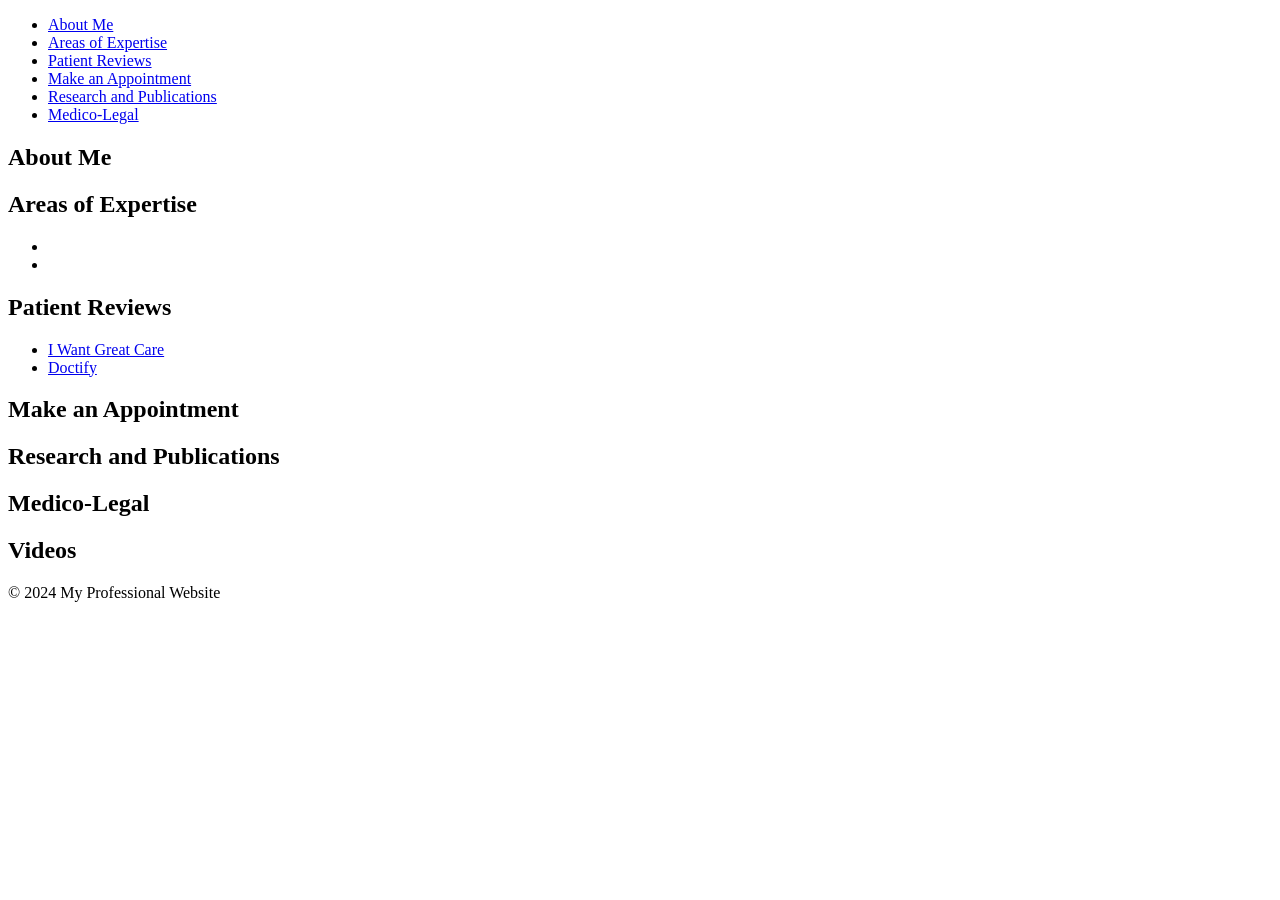
==== index.html @ 9d4369af "file renamed home -> index.html" ====
<!DOCTYPE html>
<html lang="en">
<head>
    <meta charset="UTF-8">
    <meta name="viewport" content="width=device-width, initial-scale=1.0">
    <title>My Professional Website</title>
    <link rel="stylesheet" href="styles.css">
</head>
<body>
<header>
    <nav>
        <ul>
            <li><a href="#about">About Me</a></li>
            <li><a href="#expertise">Areas of Expertise</a></li>
            <li><a href="#reviews">Patient Reviews</a></li>
            <li><a href="#appointment">Make an Appointment</a></li>
            <li><a href="#research">Research and Publications</a></li>
            <li><a href="#medico-legal">Medico-Legal</a></li>
        </ul>
    </nav>
</header>
<main>
    <section id="about">
        <h1>About Me</h1>
        <p><!-- Profile content here --></p>
    </section>
    <section id="expertise">
        <h1>Areas of Expertise</h1>
        <ul>
            <li><!-- Expertise 1 --></li>
            <li><!-- Expertise 2 --></li>
            <!-- More expertise areas as needed -->
        </ul>
    </section>
    <section id="reviews">
        <h1>Patient Reviews</h1>
        <ul>
            <li><a href="https://iwantgreatcare.org">I Want Great Care</a></li>
            <li><a href="https://doctify.com">Doctify</a></li>
        </ul>
    </section>
    <section id="appointment">
        <h1>Make an Appointment</h1>
        <p><!-- Secretary contact information here --></p>
    </section>
    <section id="research">
        <h1>Research and Publications</h1>
        <p><!-- Research content here --></p>
    </section>
    <section id="medico-legal">
        <h1>Medico-Legal</h1>
        <p><!-- Medico-legal content here --></p>
    </section>
    <section id="videos">
        <h1>Videos</h1>
        <div class="video-container">
            <!-- Video embed or upload area -->
        </div>
    </section>
</main>
<footer>
    <p>&copy; 2024 My Professional Website</p>
</footer>
</body>
</html>
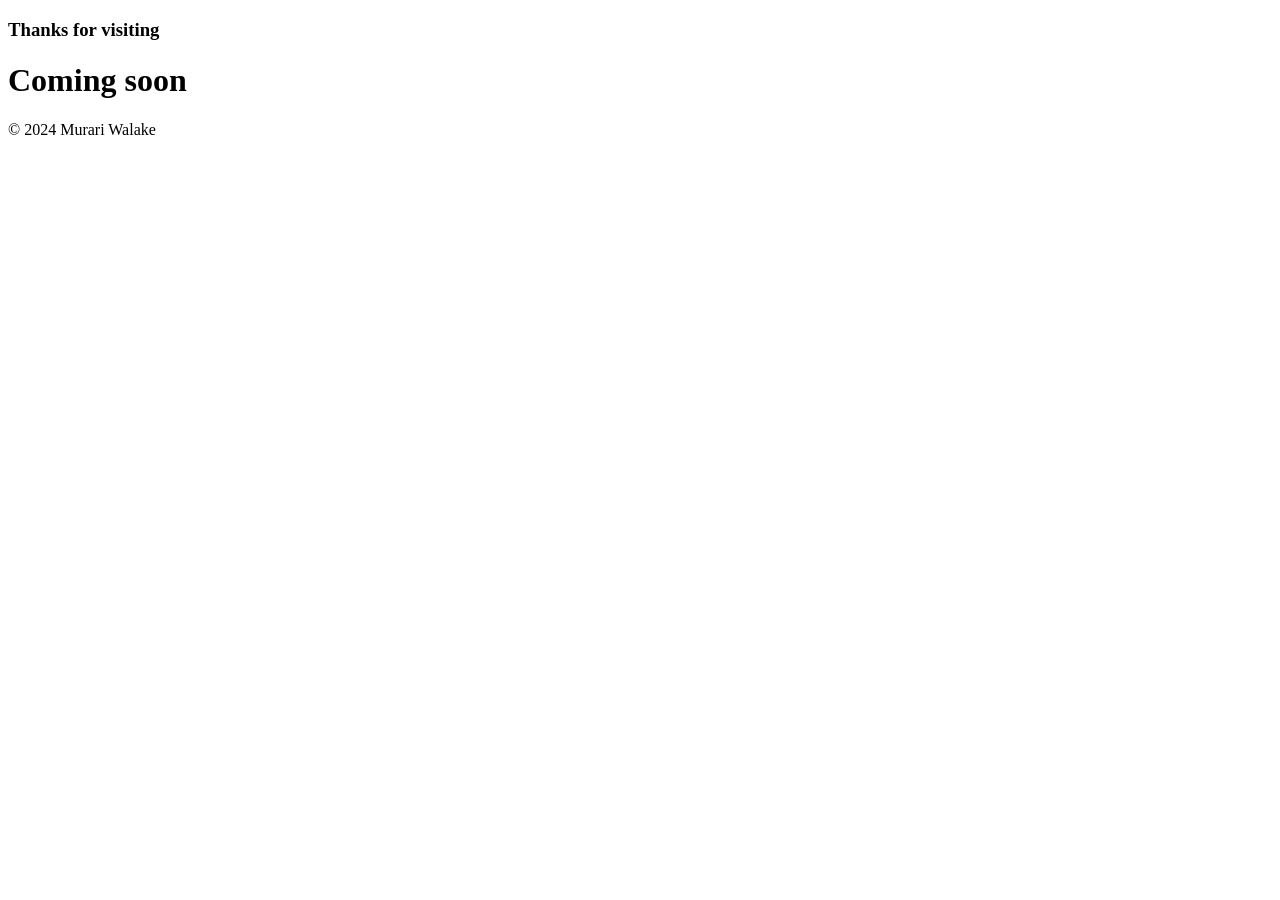
==== commit f5846c62: "updated" ====
--- a/index.html
+++ b/index.html
@@ -3,63 +3,17 @@
 <head>
     <meta charset="UTF-8">
     <meta name="viewport" content="width=device-width, initial-scale=1.0">
-    <title>My Professional Website</title>
-    <link rel="stylesheet" href="styles.css">
+    <title>murariwalake</title>
 </head>
 <body>
 <header>
-    <nav>
-        <ul>
-            <li><a href="#about">About Me</a></li>
-            <li><a href="#expertise">Areas of Expertise</a></li>
-            <li><a href="#reviews">Patient Reviews</a></li>
-            <li><a href="#appointment">Make an Appointment</a></li>
-            <li><a href="#research">Research and Publications</a></li>
-            <li><a href="#medico-legal">Medico-Legal</a></li>
-        </ul>
-    </nav>
+    <h3> Thanks for visiting</h3>
 </header>
 <main>
-    <section id="about">
-        <h1>About Me</h1>
-        <p><!-- Profile content here --></p>
-    </section>
-    <section id="expertise">
-        <h1>Areas of Expertise</h1>
-        <ul>
-            <li><!-- Expertise 1 --></li>
-            <li><!-- Expertise 2 --></li>
-            <!-- More expertise areas as needed -->
-        </ul>
-    </section>
-    <section id="reviews">
-        <h1>Patient Reviews</h1>
-        <ul>
-            <li><a href="https://iwantgreatcare.org">I Want Great Care</a></li>
-            <li><a href="https://doctify.com">Doctify</a></li>
-        </ul>
-    </section>
-    <section id="appointment">
-        <h1>Make an Appointment</h1>
-        <p><!-- Secretary contact information here --></p>
-    </section>
-    <section id="research">
-        <h1>Research and Publications</h1>
-        <p><!-- Research content here --></p>
-    </section>
-    <section id="medico-legal">
-        <h1>Medico-Legal</h1>
-        <p><!-- Medico-legal content here --></p>
-    </section>
-    <section id="videos">
-        <h1>Videos</h1>
-        <div class="video-container">
-            <!-- Video embed or upload area -->
-        </div>
-    </section>
+    <h1> Coming soon </h1>
 </main>
 <footer>
-    <p>&copy; 2024 My Professional Website</p>
+    <p>&copy; 2024 Murari Walake</p>
 </footer>
 </body>
 </html>
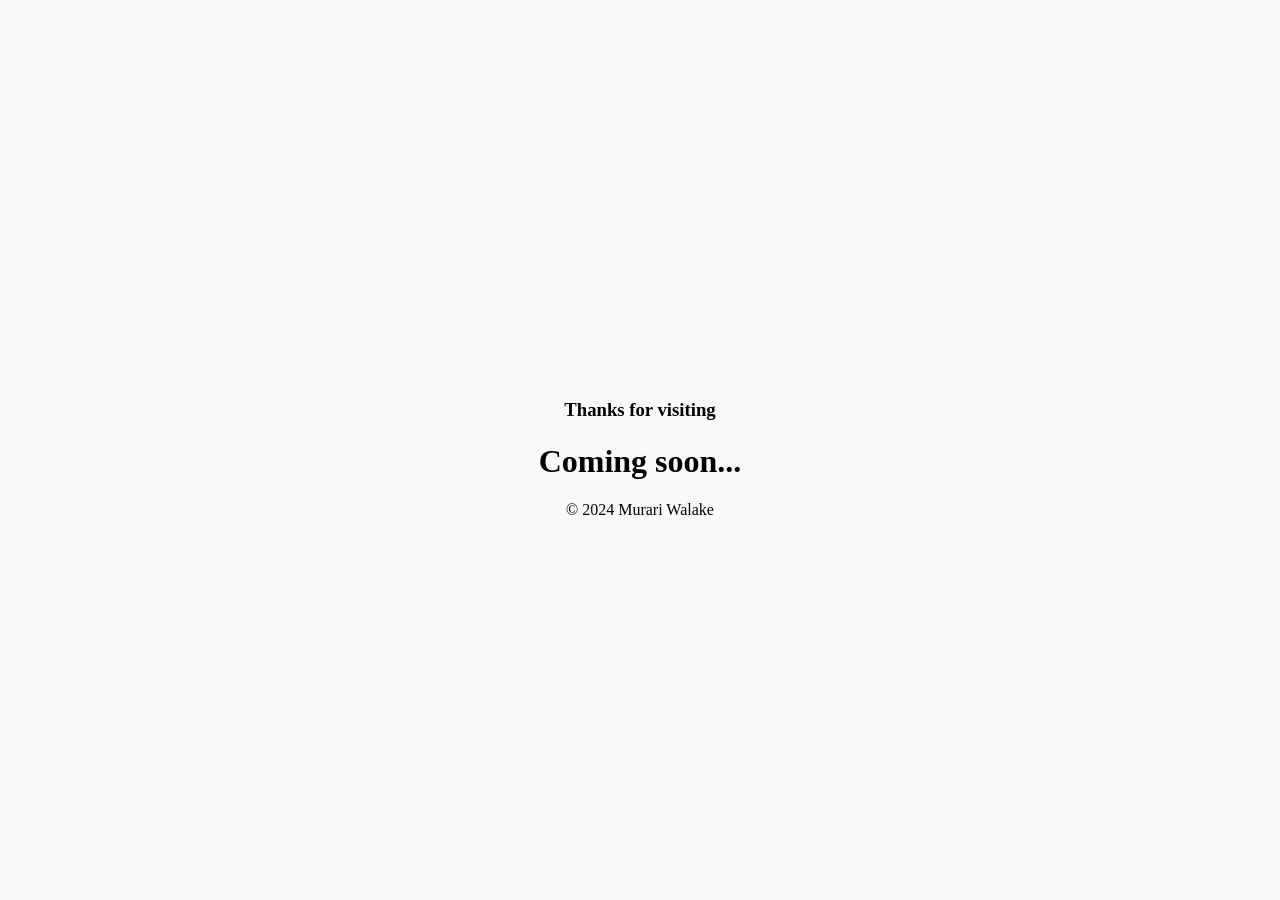
==== commit 9b69d686: "updated" ====
--- a/index.html
+++ b/index.html
@@ -3,17 +3,36 @@
 <head>
     <meta charset="UTF-8">
     <meta name="viewport" content="width=device-width, initial-scale=1.0">
-    <title>murariwalake</title>
+    <title>Murari Walake</title>
+    <style>
+         body, html {
+            margin: 0;
+            padding: 0;
+            height: 100%;
+        }
+        .container {
+            display: flex;
+            justify-content: center;
+            align-items: center;
+            height: 100vh;
+            background-color: #f9f9f9;
+        }
+        .content {
+            text-align: center;
+        }
+    </style>
 </head>
 <body>
-<header>
-    <h3> Thanks for visiting</h3>
-</header>
-<main>
-    <h1> Coming soon </h1>
-</main>
-<footer>
-    <p>&copy; 2024 Murari Walake</p>
-</footer>
+<div class="container">
+    <div class="content">
+        <div class="thanks">
+            <h3>Thanks for visiting</h3>
+        </div>
+        <div class="coming-soon">
+            <h1>Coming soon...</h1>
+        </div>
+        <footer>© 2024 Murari Walake</footer>
+    </div>
+</div>
 </body>
 </html>
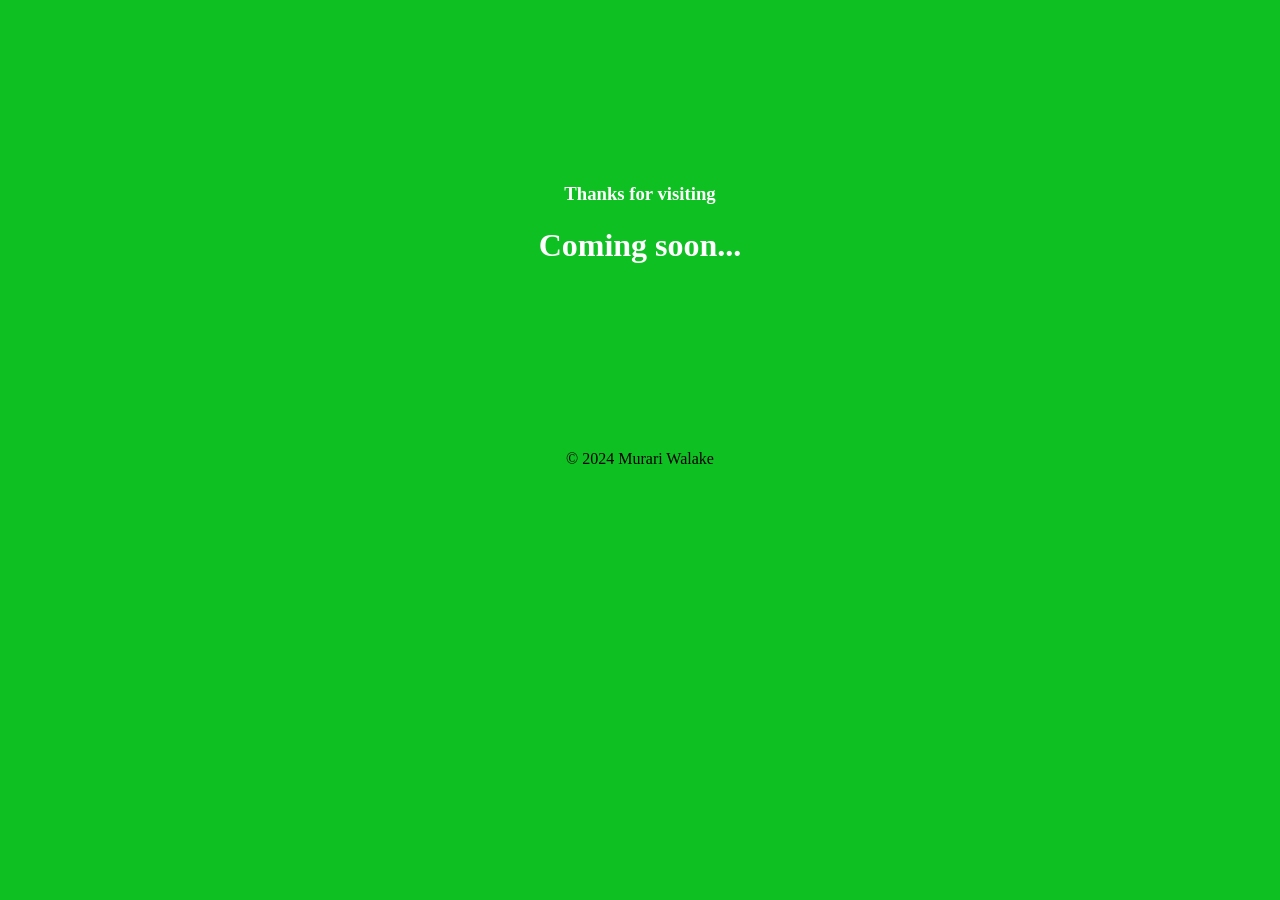
==== commit 1bb192e7: "updated" ====
--- a/index.html
+++ b/index.html
@@ -9,17 +9,25 @@
             margin: 0;
             padding: 0;
             height: 100%;
+            background-color: #0fc023;
         }
         .container {
             display: flex;
             justify-content: center;
             align-items: center;
-            height: 100vh;
-            background-color: #f9f9f9;
+            height: 50vh;
+
         }
         .content {
             text-align: center;
+            color: white;
         }
+
+        footer {
+            text-align: center;
+        }
+
+
     </style>
 </head>
 <body>
@@ -29,10 +37,11 @@
             <h3>Thanks for visiting</h3>
         </div>
         <div class="coming-soon">
-            <h1>Coming soon...</h1>
+            <h1><b>Coming soon...</b></h1>
         </div>
-        <footer>© 2024 Murari Walake</footer>
+
     </div>
 </div>
 </body>
+<footer>© 2024 Murari Walake</footer>
 </html>
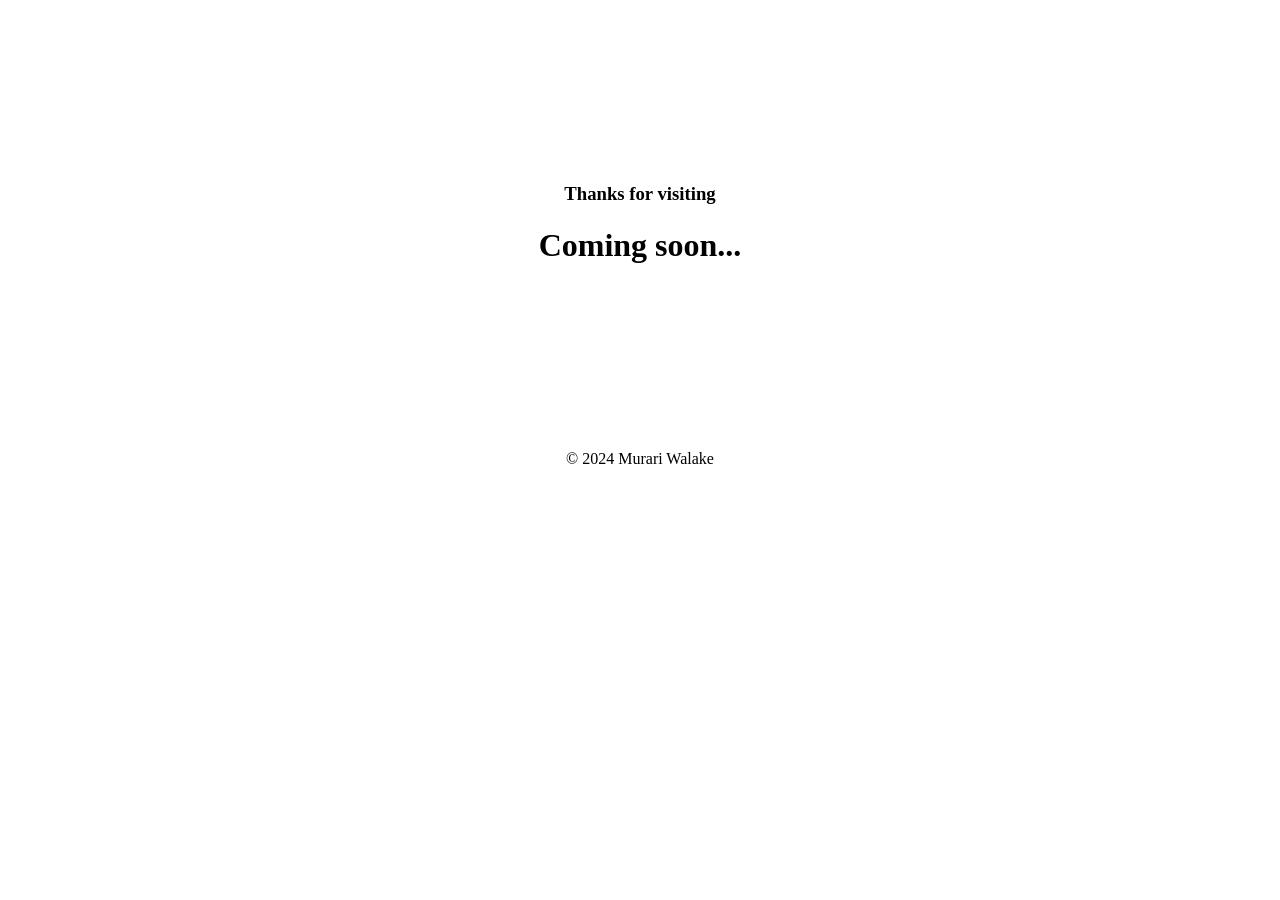
==== commit 979c5677: "updated" ====
--- a/index.html
+++ b/index.html
@@ -9,7 +9,7 @@
             margin: 0;
             padding: 0;
             height: 100%;
-            background-color: #0fc023;
+            background-color: #fff;
         }
         .container {
             display: flex;
@@ -20,7 +20,6 @@
         }
         .content {
             text-align: center;
-            color: white;
         }
 
         footer {
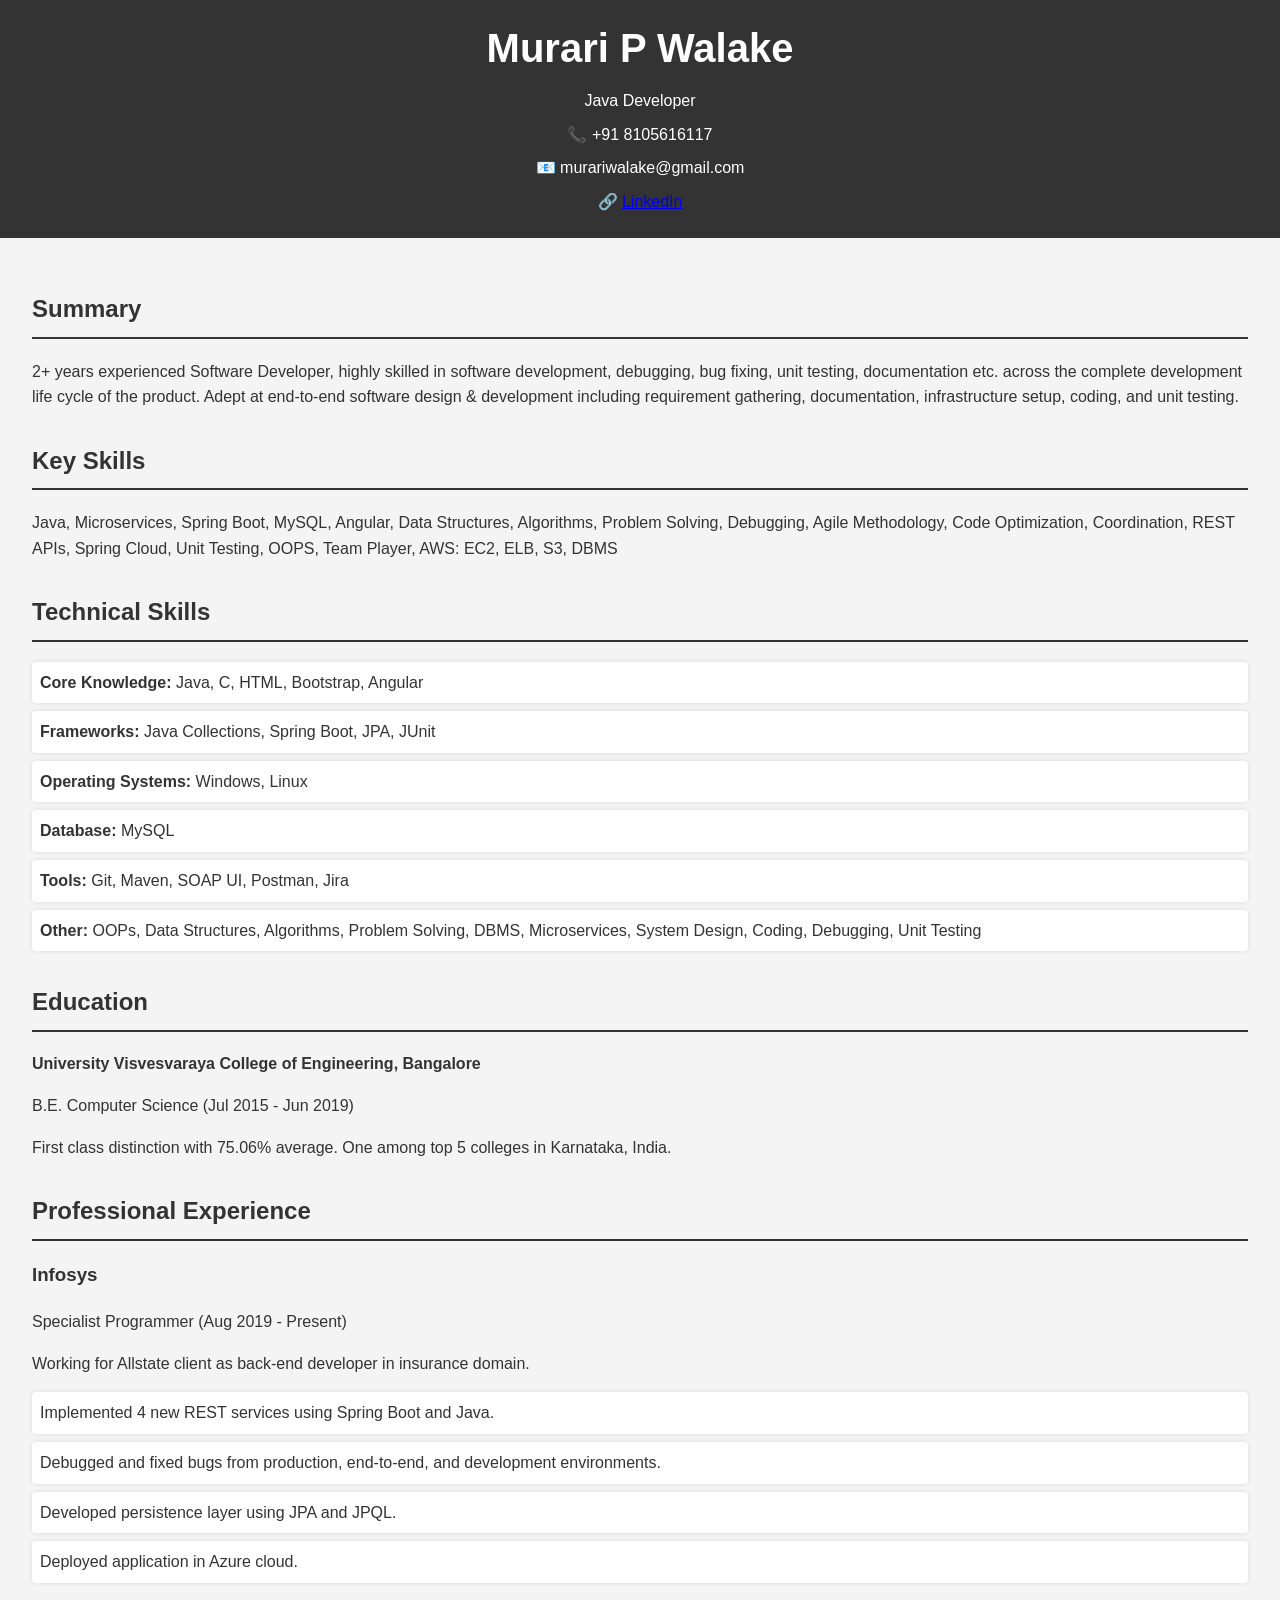
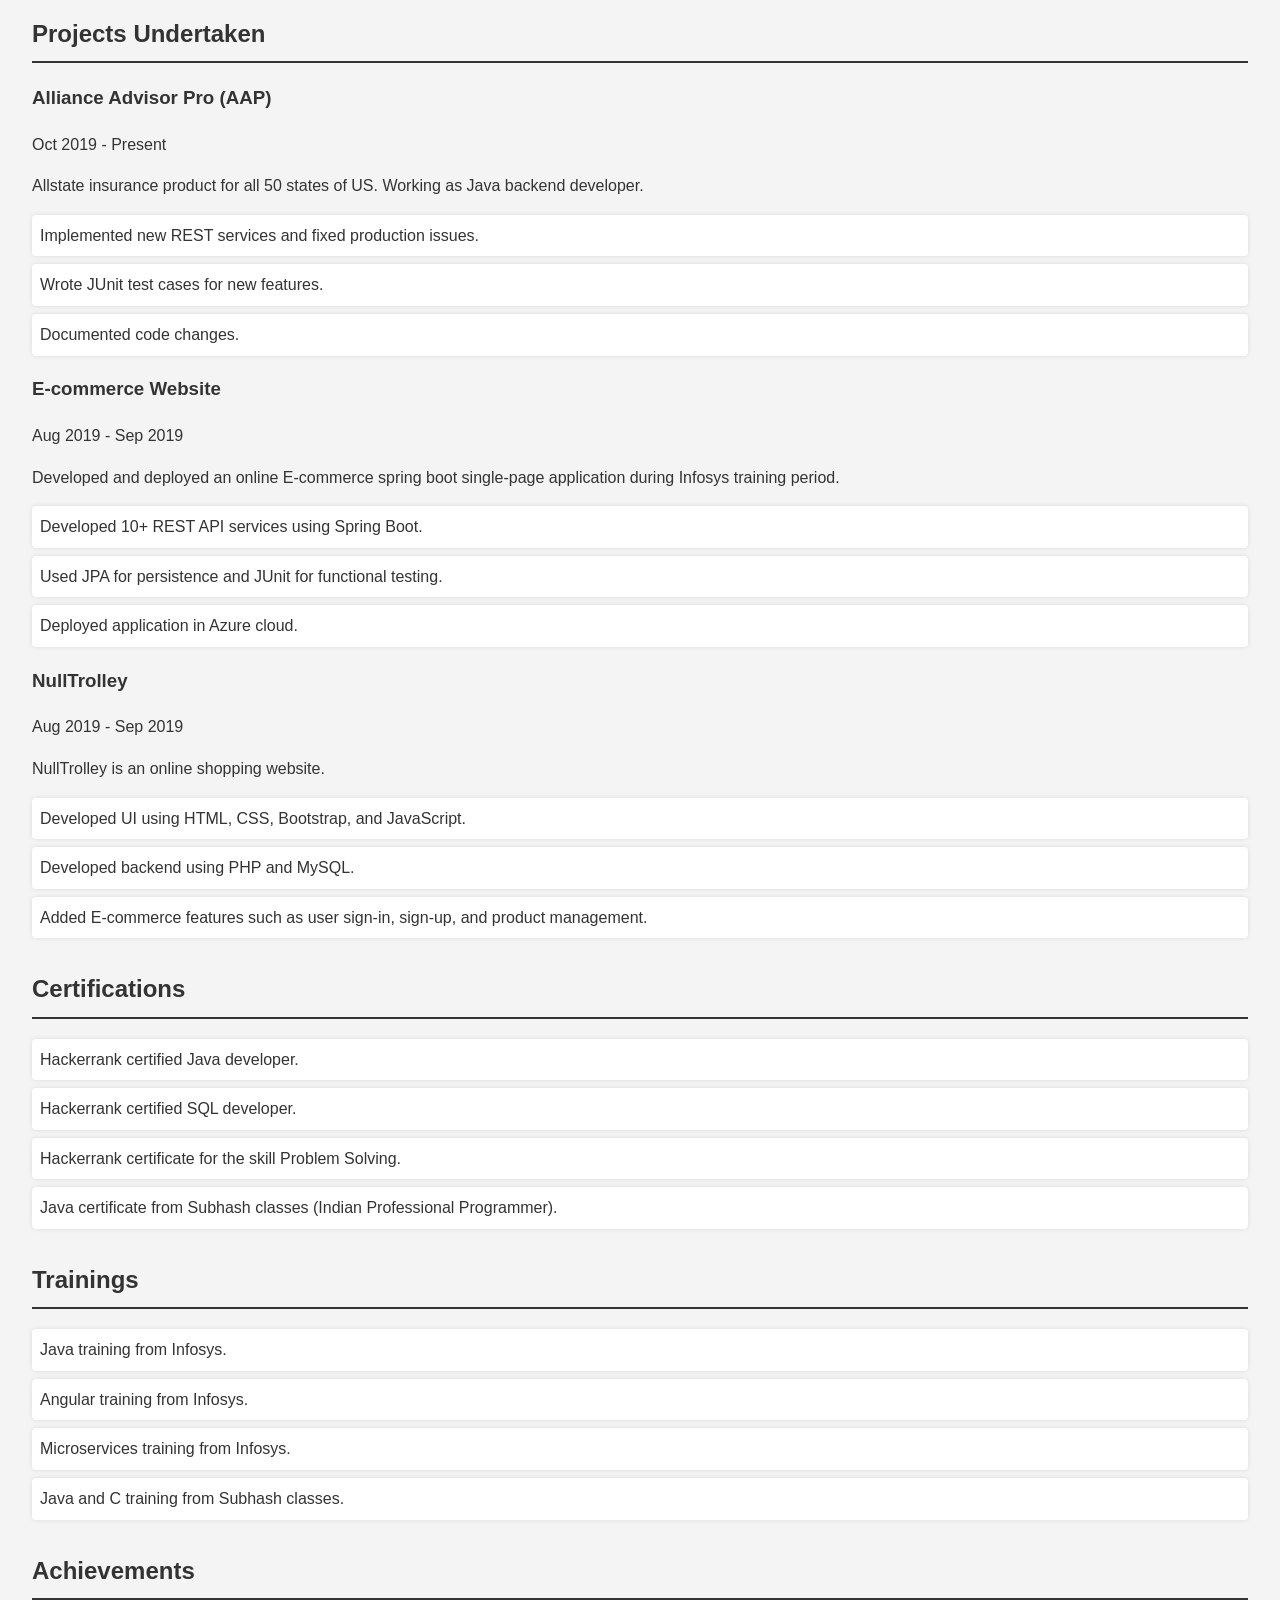
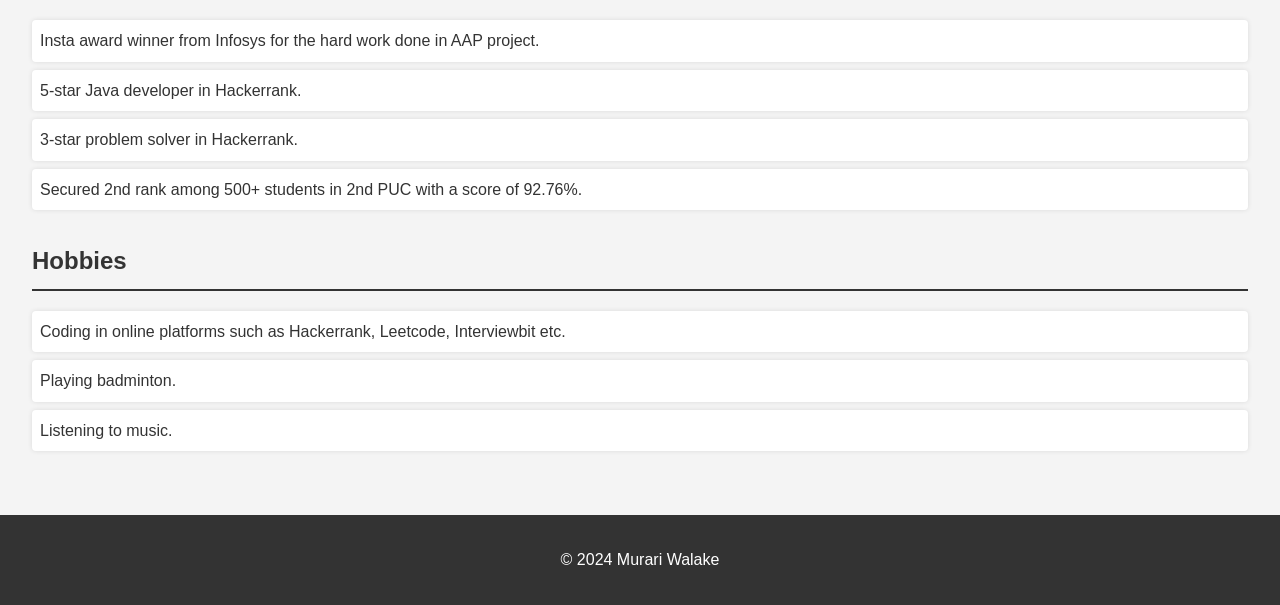
==== commit 9d3d8c4d: "updated profile" ====
--- a/index.html
+++ b/index.html
@@ -3,44 +3,130 @@
 <head>
     <meta charset="UTF-8">
     <meta name="viewport" content="width=device-width, initial-scale=1.0">
-    <title>Murari Walake</title>
-    <style>
-         body, html {
-            margin: 0;
-            padding: 0;
-            height: 100%;
-            background-color: #fff;
-        }
-        .container {
-            display: flex;
-            justify-content: center;
-            align-items: center;
-            height: 50vh;
-
-        }
-        .content {
-            text-align: center;
-        }
-
-        footer {
-            text-align: center;
-        }
-
-
-    </style>
+    <title>Murari P Walake - Java Developer</title>
+    <link rel="stylesheet" href="styles.css">
 </head>
 <body>
-<div class="container">
-    <div class="content">
-        <div class="thanks">
-            <h3>Thanks for visiting</h3>
+<header>
+    <h1>Murari P Walake</h1>
+    <p>Java Developer</p>
+    <div class="contact-info">
+        <p>📞 +91 8105616117</p>
+        <p>📧 murariwalake@gmail.com</p>
+        <p>🔗 <a href="https://linkedin.com/in/murari-walake-1a479414a" target="_blank">LinkedIn</a></p>
+    </div>
+</header>
+<main>
+    <section id="summary">
+        <h2>Summary</h2>
+        <p>2+ years experienced Software Developer, highly skilled in software development, debugging, bug fixing, unit testing, documentation etc. across the complete development life cycle of the product. Adept at end-to-end software design & development including requirement gathering, documentation, infrastructure setup, coding, and unit testing.</p>
+    </section>
+    <section id="skills">
+        <h2>Key Skills</h2>
+        <p>Java, Microservices, Spring Boot, MySQL, Angular, Data Structures, Algorithms, Problem Solving, Debugging, Agile Methodology, Code Optimization, Coordination, REST APIs, Spring Cloud, Unit Testing, OOPS, Team Player, AWS: EC2, ELB, S3, DBMS</p>
+    </section>
+    <section id="technical-skills">
+        <h2>Technical Skills</h2>
+        <ul>
+            <li><strong>Core Knowledge:</strong> Java, C, HTML, Bootstrap, Angular</li>
+            <li><strong>Frameworks:</strong> Java Collections, Spring Boot, JPA, JUnit</li>
+            <li><strong>Operating Systems:</strong> Windows, Linux</li>
+            <li><strong>Database:</strong> MySQL</li>
+            <li><strong>Tools:</strong> Git, Maven, SOAP UI, Postman, Jira</li>
+            <li><strong>Other:</strong> OOPs, Data Structures, Algorithms, Problem Solving, DBMS, Microservices, System Design, Coding, Debugging, Unit Testing</li>
+        </ul>
+    </section>
+    <section id="education">
+        <h2>Education</h2>
+        <p><strong>University Visvesvaraya College of Engineering, Bangalore</strong></p>
+        <p>B.E. Computer Science (Jul 2015 - Jun 2019)</p>
+        <p>First class distinction with 75.06% average. One among top 5 colleges in Karnataka, India.</p>
+    </section>
+    <section id="experience">
+        <h2>Professional Experience</h2>
+        <div class="job">
+            <h3>Infosys</h3>
+            <p>Specialist Programmer (Aug 2019 - Present)</p>
+            <p>Working for Allstate client as back-end developer in insurance domain.</p>
+            <ul>
+                <li>Implemented 4 new REST services using Spring Boot and Java.</li>
+                <li>Debugged and fixed bugs from production, end-to-end, and development environments.</li>
+                <li>Developed persistence layer using JPA and JPQL.</li>
+                <li>Deployed application in Azure cloud.</li>
+            </ul>
         </div>
-        <div class="coming-soon">
-            <h1><b>Coming soon...</b></h1>
+    </section>
+    <section id="projects">
+        <h2>Projects Undertaken</h2>
+        <div class="project">
+            <h3>Alliance Advisor Pro (AAP)</h3>
+            <p>Oct 2019 - Present</p>
+            <p>Allstate insurance product for all 50 states of US. Working as Java backend developer.</p>
+            <ul>
+                <li>Implemented new REST services and fixed production issues.</li>
+                <li>Wrote JUnit test cases for new features.</li>
+                <li>Documented code changes.</li>
+            </ul>
         </div>
-
-    </div>
-</div>
+        <div class="project">
+            <h3>E-commerce Website</h3>
+            <p>Aug 2019 - Sep 2019</p>
+            <p>Developed and deployed an online E-commerce spring boot single-page application during Infosys training period.</p>
+            <ul>
+                <li>Developed 10+ REST API services using Spring Boot.</li>
+                <li>Used JPA for persistence and JUnit for functional testing.</li>
+                <li>Deployed application in Azure cloud.</li>
+            </ul>
+        </div>
+        <div class="project">
+            <h3>NullTrolley</h3>
+            <p>Aug 2019 - Sep 2019</p>
+            <p>NullTrolley is an online shopping website.</p>
+            <ul>
+                <li>Developed UI using HTML, CSS, Bootstrap, and JavaScript.</li>
+                <li>Developed backend using PHP and MySQL.</li>
+                <li>Added E-commerce features such as user sign-in, sign-up, and product management.</li>
+            </ul>
+        </div>
+    </section>
+    <section id="certifications">
+        <h2>Certifications</h2>
+        <ul>
+            <li>Hackerrank certified Java developer.</li>
+            <li>Hackerrank certified SQL developer.</li>
+            <li>Hackerrank certificate for the skill Problem Solving.</li>
+            <li>Java certificate from Subhash classes (Indian Professional Programmer).</li>
+        </ul>
+    </section>
+    <section id="trainings">
+        <h2>Trainings</h2>
+        <ul>
+            <li>Java training from Infosys.</li>
+            <li>Angular training from Infosys.</li>
+            <li>Microservices training from Infosys.</li>
+            <li>Java and C training from Subhash classes.</li>
+        </ul>
+    </section>
+    <section id="achievements">
+        <h2>Achievements</h2>
+        <ul>
+            <li>Insta award winner from Infosys for the hard work done in AAP project.</li>
+            <li>5-star Java developer in Hackerrank.</li>
+            <li>3-star problem solver in Hackerrank.</li>
+            <li>Secured 2nd rank among 500+ students in 2nd PUC with a score of 92.76%.</li>
+        </ul>
+    </section>
+    <section id="hobbies">
+        <h2>Hobbies</h2>
+        <ul>
+            <li>Coding in online platforms such as Hackerrank, Leetcode, Interviewbit etc.</li>
+            <li>Playing badminton.</li>
+            <li>Listening to music.</li>
+        </ul>
+    </section>
+</main>
+<footer>
+    <p>© 2024 Murari Walake</p>
+</footer>
 </body>
-<footer>© 2024 Murari Walake</footer>
 </html>
--- a/styles.css
+++ b/styles.css
@@ -0,0 +1,64 @@
+body {
+    font-family: Arial, sans-serif;
+    line-height: 1.6;
+    color: #333;
+    background-color: #f4f4f4;
+    margin: 0;
+    padding: 0;
+}
+
+header {
+    background: #333;
+    color: #fff;
+    padding: 1rem 0;
+    text-align: center;
+}
+
+header h1 {
+    margin: 0;
+    font-size: 2.5rem;
+}
+
+header p {
+    margin: 0.5rem 0;
+}
+
+.contact-info p {
+    margin: 0.5rem 0;
+}
+
+main {
+    padding: 2rem;
+}
+
+section {
+    margin-bottom: 2rem;
+}
+
+h2 {
+    color: #333;
+    border-bottom: 2px solid #333;
+    padding-bottom: 0.5rem;
+}
+
+ul {
+    list-style: none;
+    padding: 0;
+}
+
+ul li {
+    background: #fff;
+    margin: 0.5rem 0;
+    padding: 0.5rem;
+    border-radius: 4px;
+    box-shadow: 0 0 5px rgba(0, 0, 0, 0.1);
+}
+
+footer {
+    background: #333;
+    color: #fff;
+    text-align: center;
+    padding: 1rem 0;
+    width: 100%;
+    bottom: 0;
+}
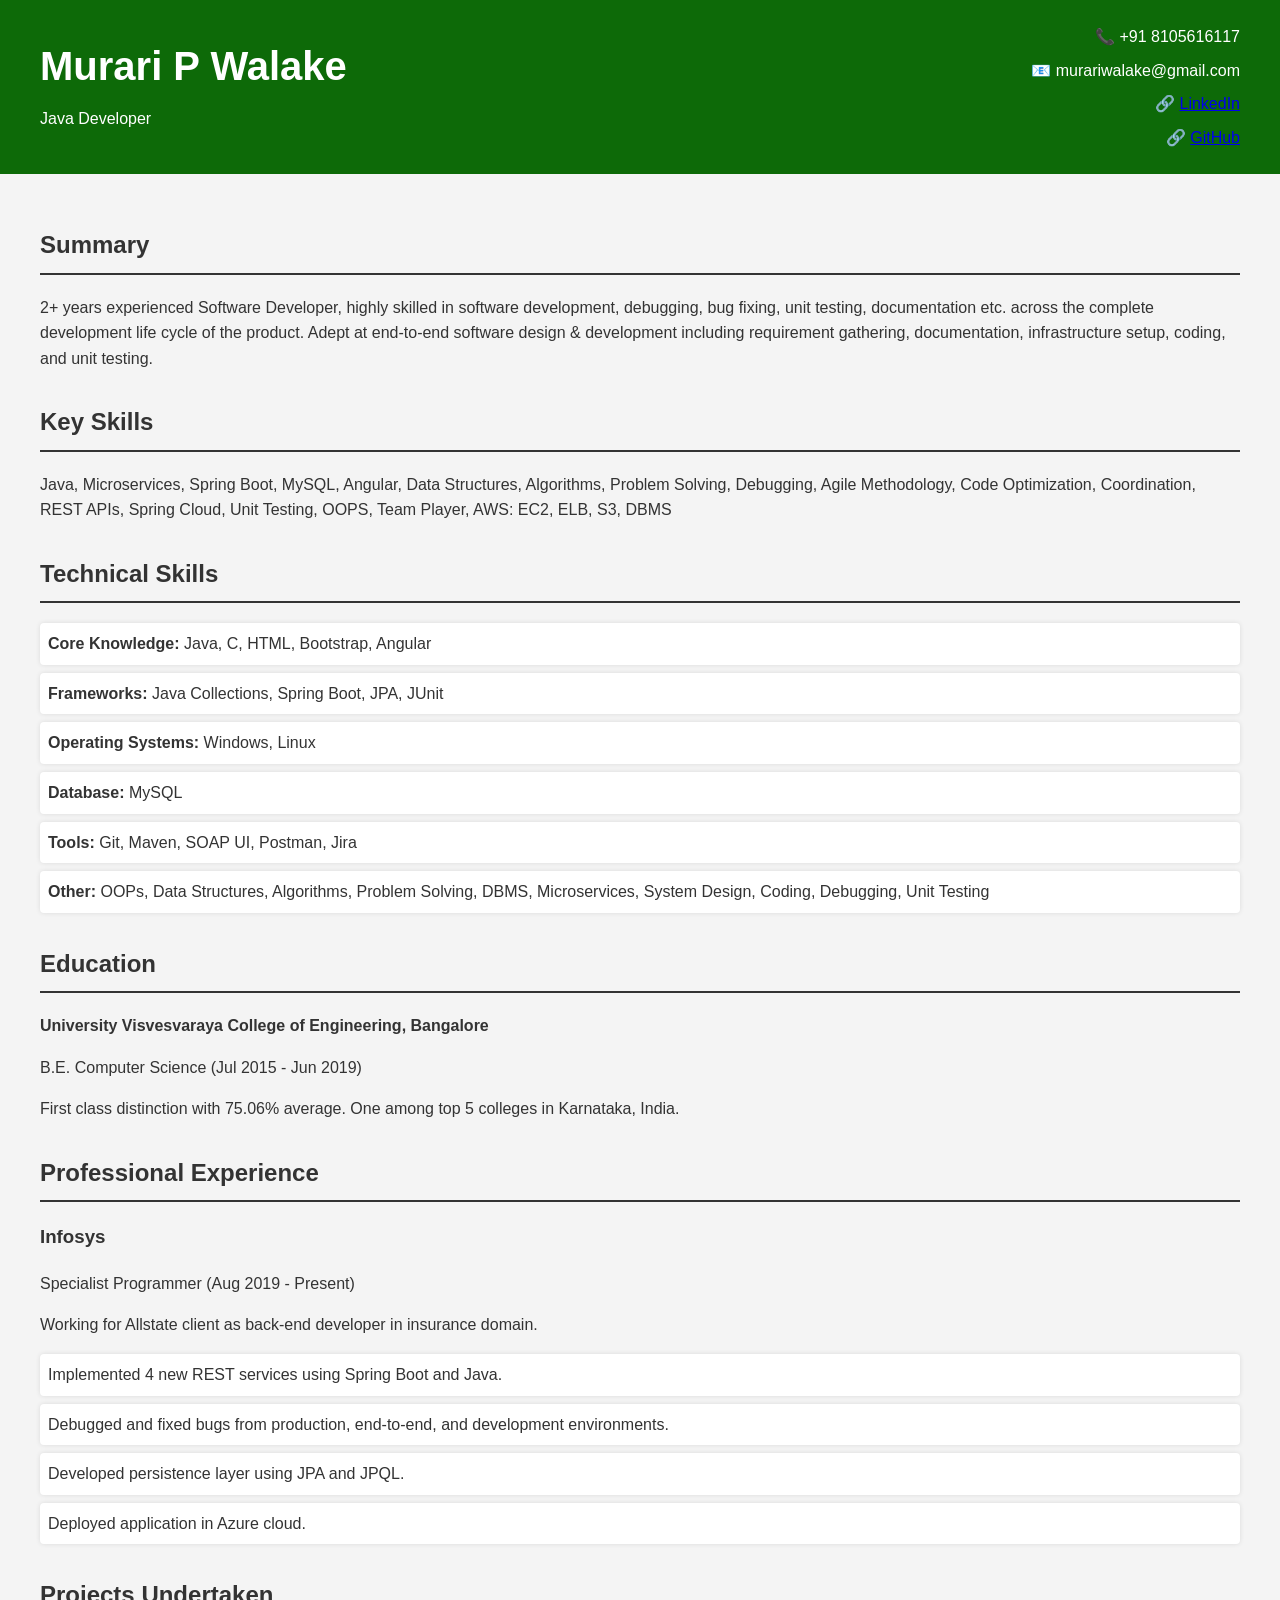
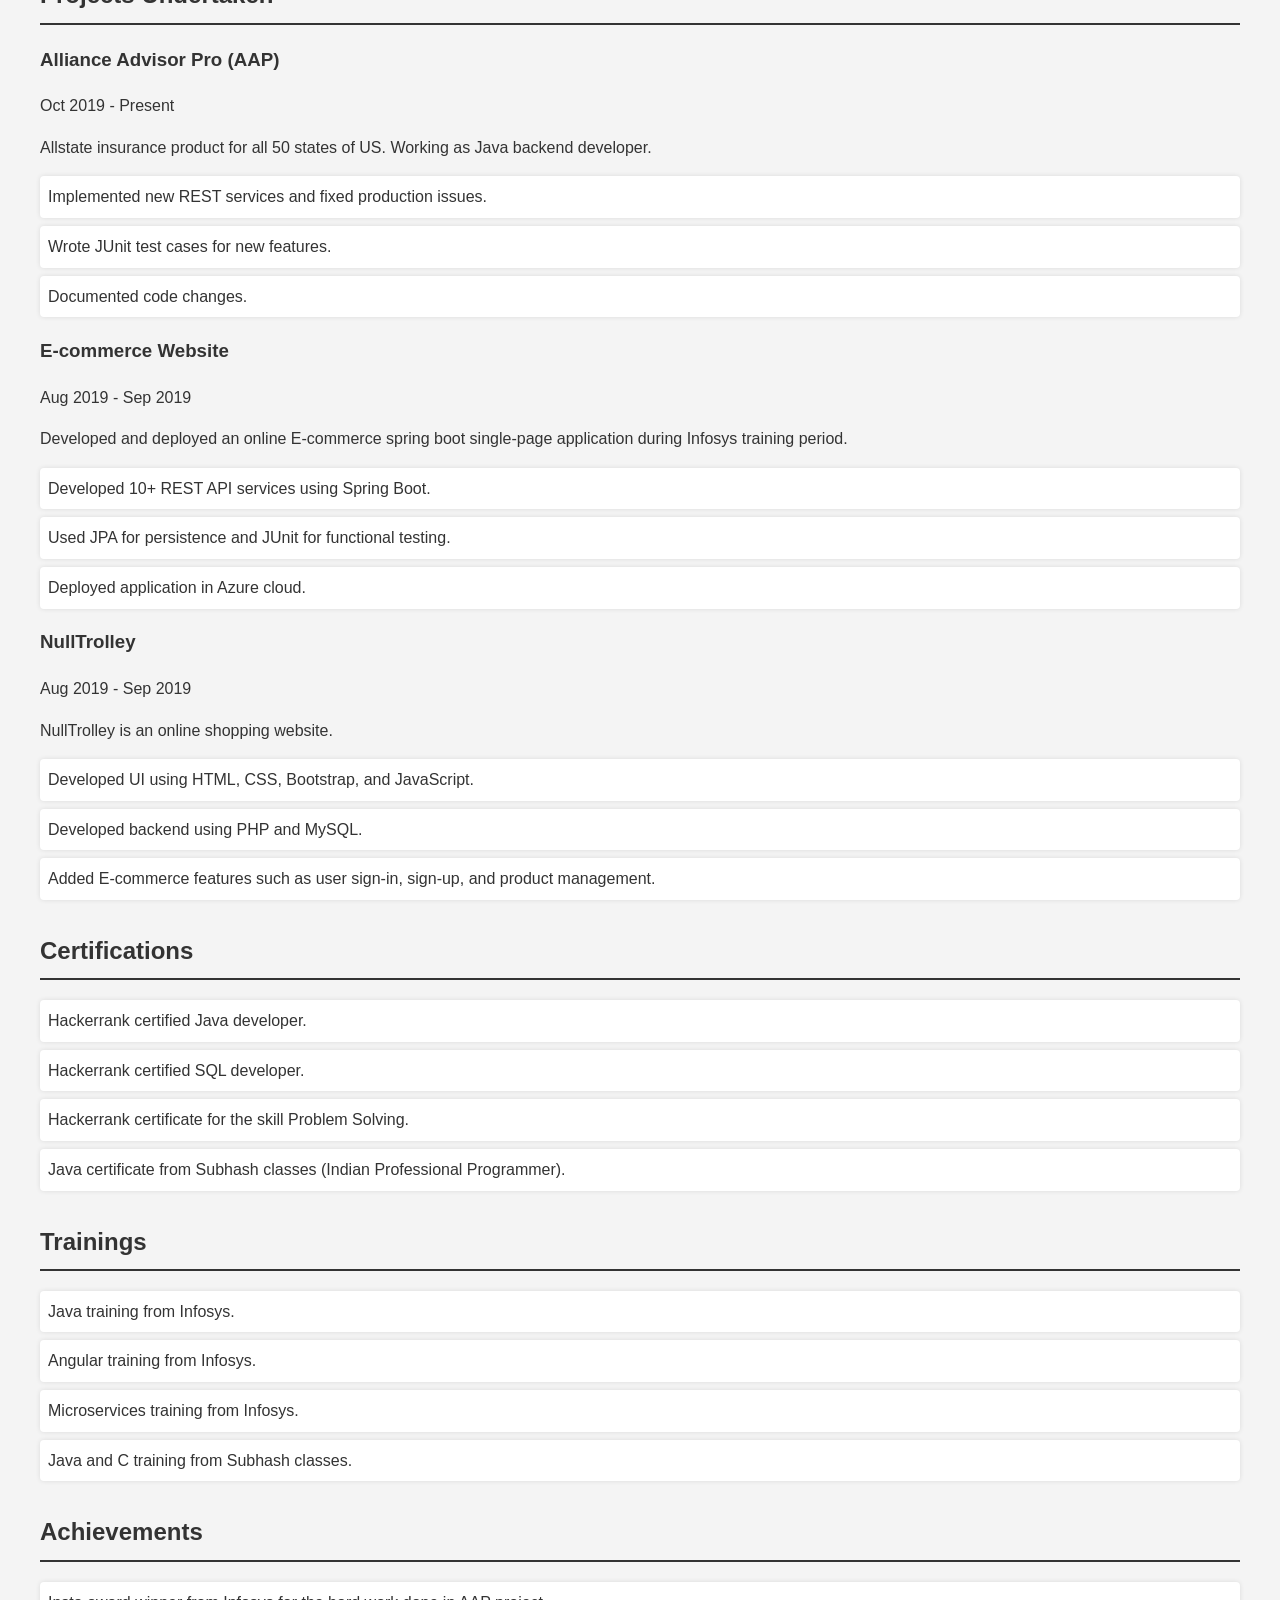
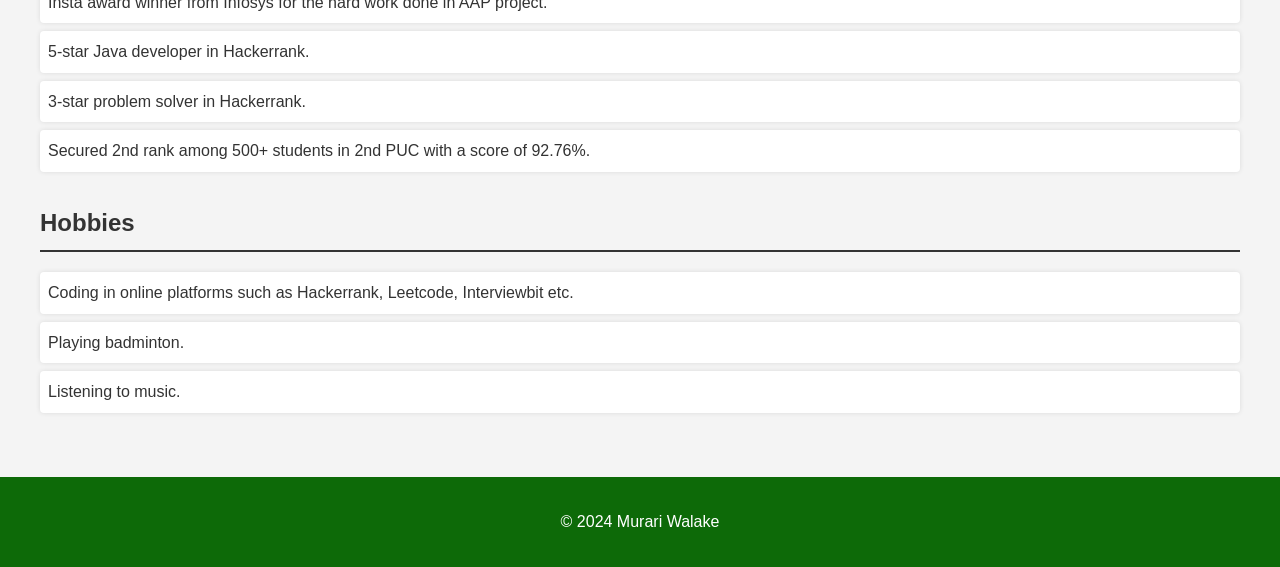
==== commit 3135ce13: "updated profile" ====
--- a/index.html
+++ b/index.html
@@ -8,12 +8,22 @@
 </head>
 <body>
 <header>
-    <h1>Murari P Walake</h1>
-    <p>Java Developer</p>
-    <div class="contact-info">
-        <p>📞 +91 8105616117</p>
-        <p>📧 murariwalake@gmail.com</p>
-        <p>🔗 <a href="https://linkedin.com/in/murari-walake-1a479414a" target="_blank">LinkedIn</a></p>
+    <div class="header-container">
+        <div class="name-title">
+            <h1>Murari P Walake</h1>
+            <p>Java Developer</p>
+        </div>
+        <div class="contact-info">
+            <div class="col-1">
+                <p>📞 +91 8105616117</p>
+                <p>📧 murariwalake@gmail.com</p>
+            </div>
+            <div class="col-2">
+                <p>🔗 <a href="https://linkedin.com/in/murari-walake-1a479414a" target="_blank">LinkedIn</a></p>
+                <p>🔗 <a href="https://github.com/murariwalake" target="_blank">GitHub</a></p>
+            </div>
+
+        </div>
     </div>
 </header>
 <main>
@@ -128,5 +138,6 @@
 <footer>
     <p>© 2024 Murari Walake</p>
 </footer>
+<script src="scripts.js"></script>
 </body>
 </html>
--- a/styles.css
+++ b/styles.css
@@ -8,19 +8,40 @@
 }
 
 header {
-    background: #333;
+    background: #0d6a08;
     color: #fff;
     padding: 1rem 0;
     text-align: center;
+    position: -webkit-sticky; /* For Safari */
+    position: sticky;
+    top: 0;
+    z-index: 1000;
 }
 
-header h1 {
+.header-container {
+    display: flex;
+    justify-content: space-between;
+    align-items: center;
+    max-width: 1200px;
+    margin: 0 auto;
+    padding: 0 1rem;
+}
+
+.name-title {
+    text-align: left;
+}
+
+.name-title h1 {
     margin: 0;
     font-size: 2.5rem;
 }
 
-header p {
+.name-title p {
     margin: 0.5rem 0;
+}
+
+.contact-info {
+    text-align: right;
 }
 
 .contact-info p {
@@ -29,6 +50,8 @@
 
 main {
     padding: 2rem;
+    max-width: 1200px;
+    margin: 0 auto;
 }
 
 section {
@@ -55,10 +78,11 @@
 }
 
 footer {
-    background: #333;
+    background: #0d6a08;
     color: #fff;
     text-align: center;
     padding: 1rem 0;
     width: 100%;
     bottom: 0;
 }
+
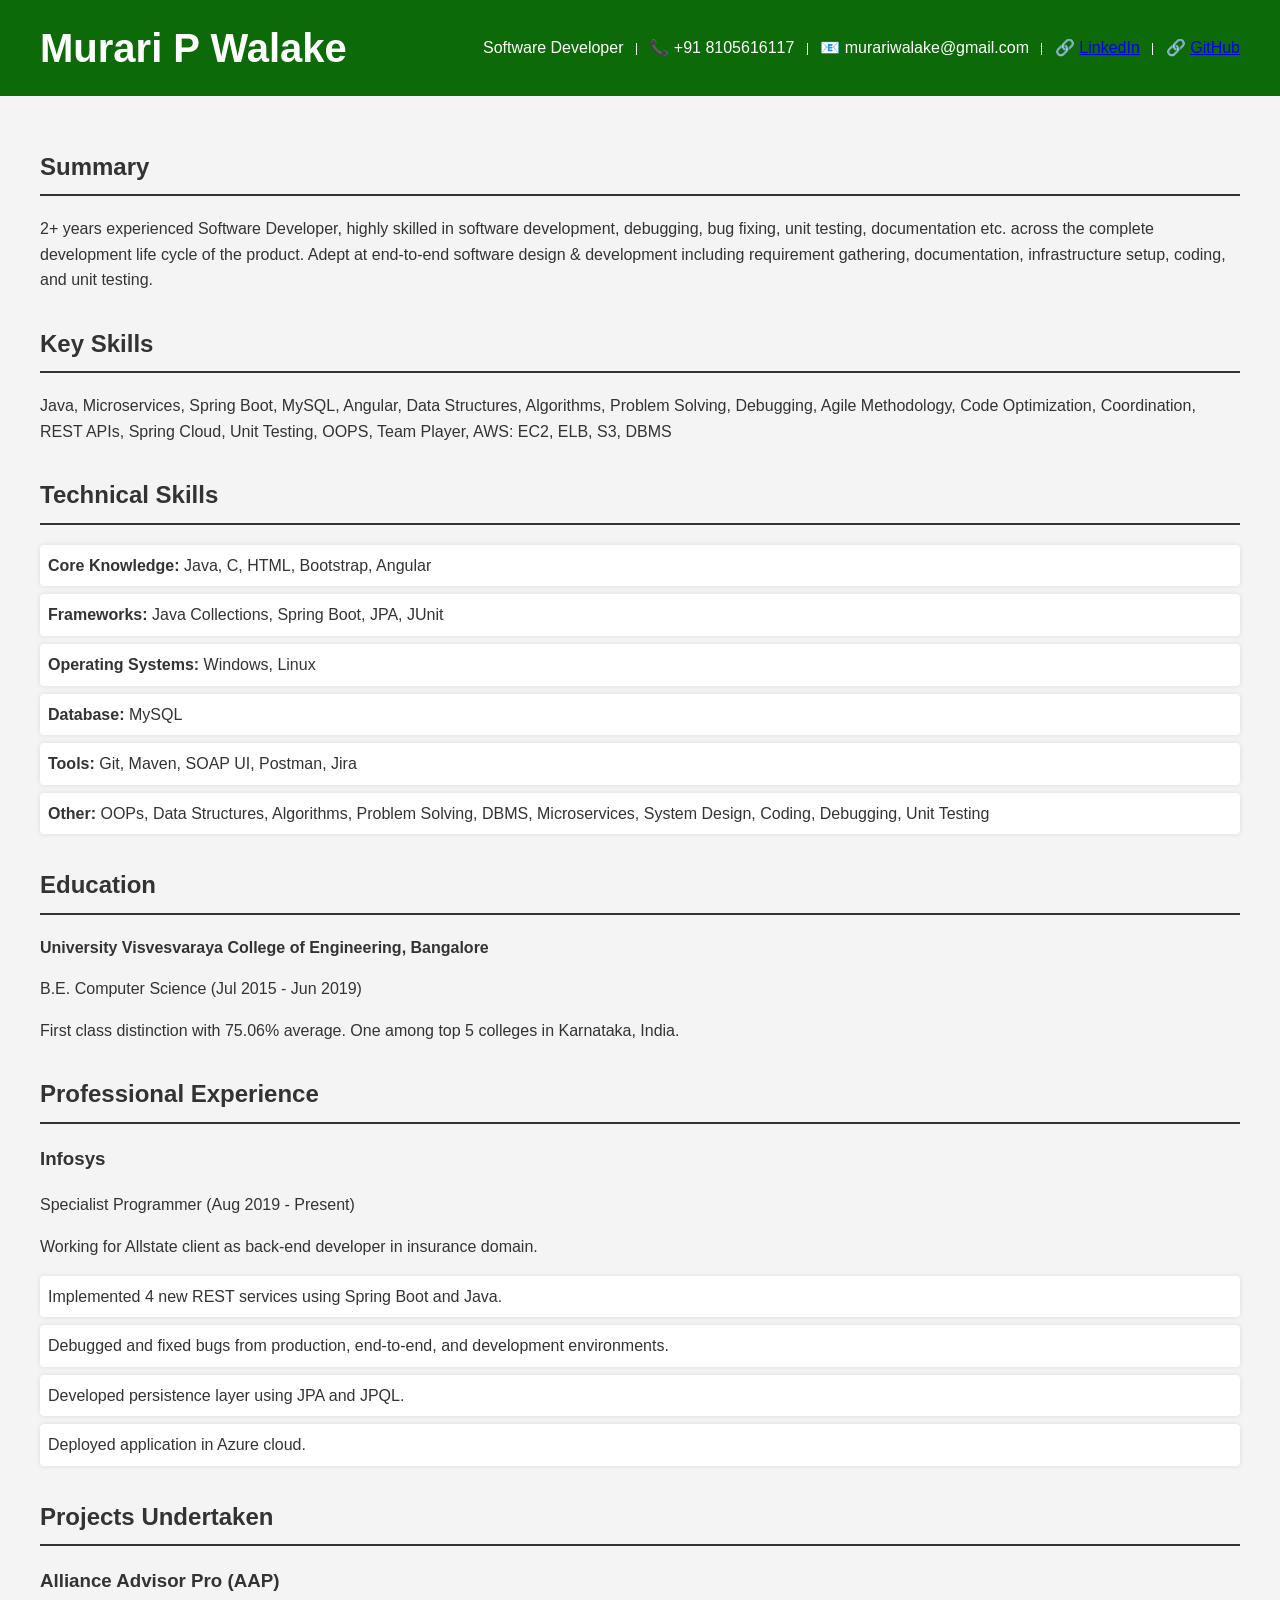
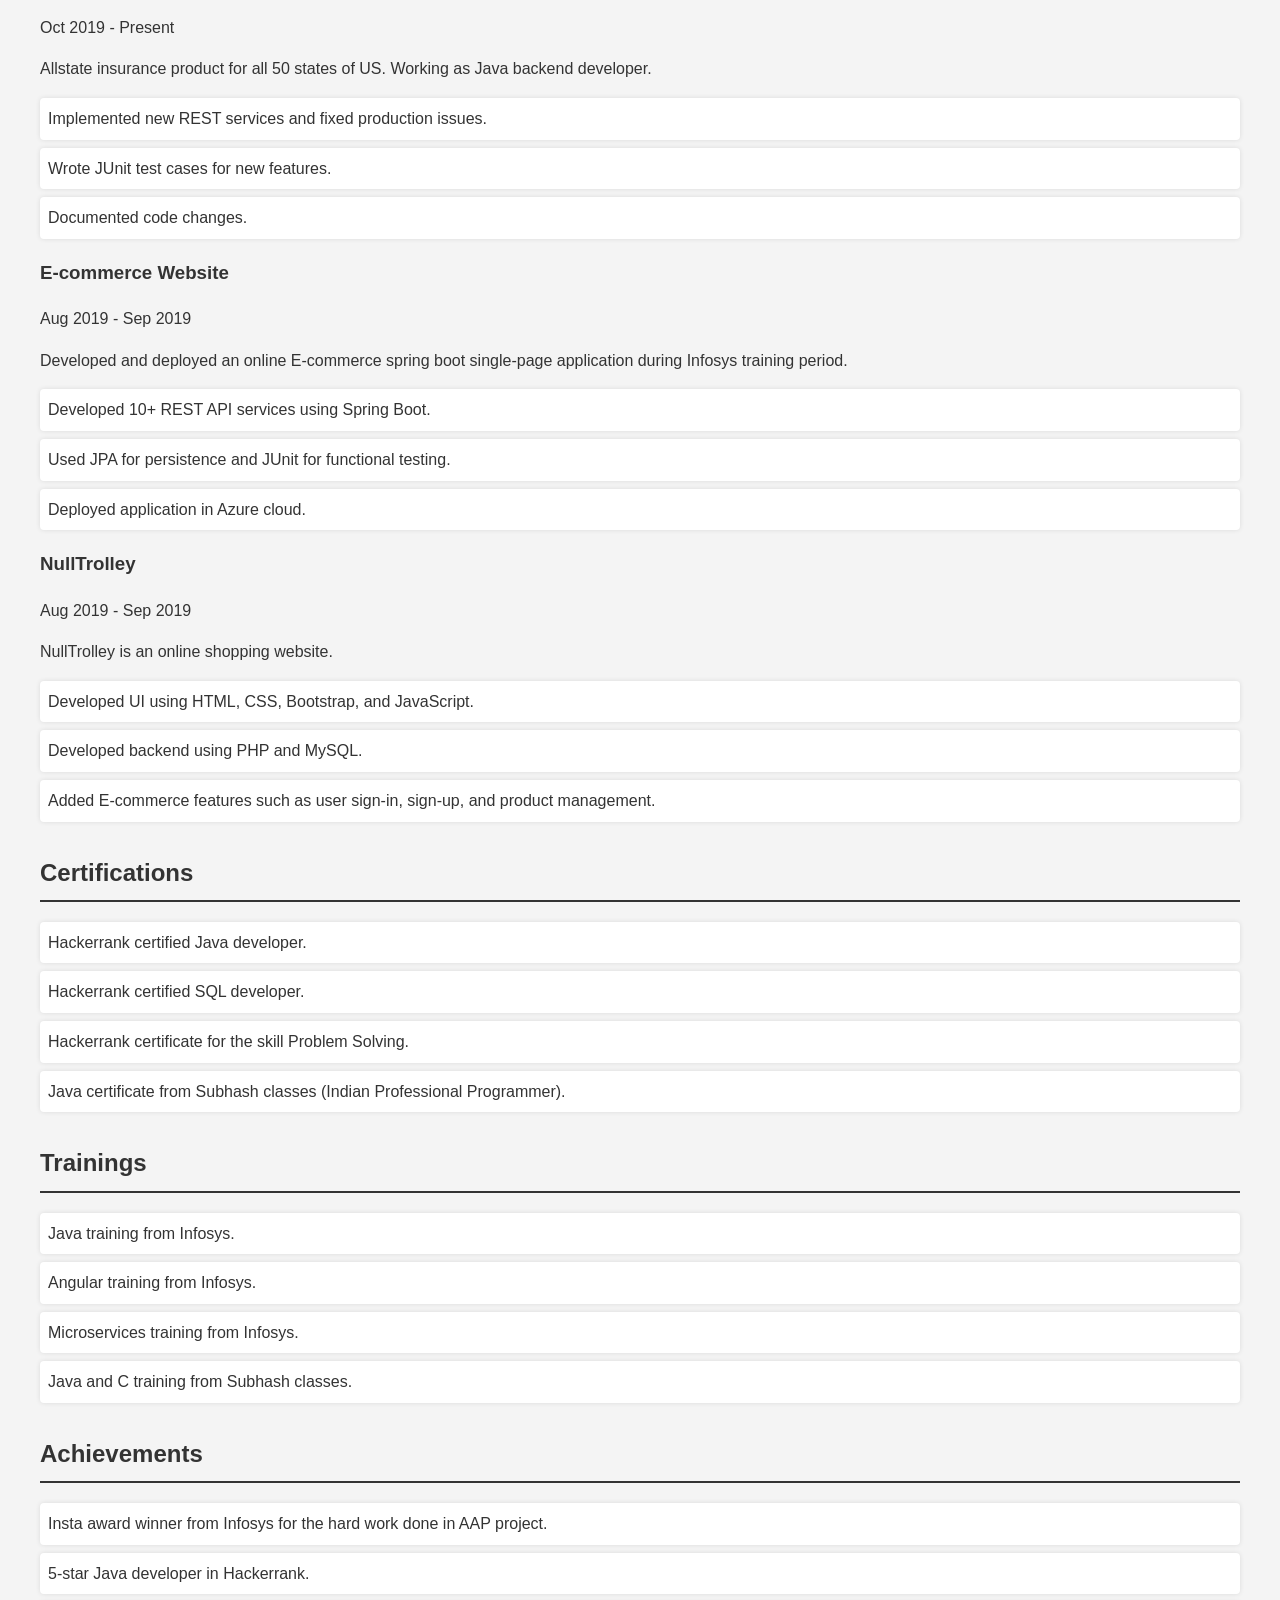
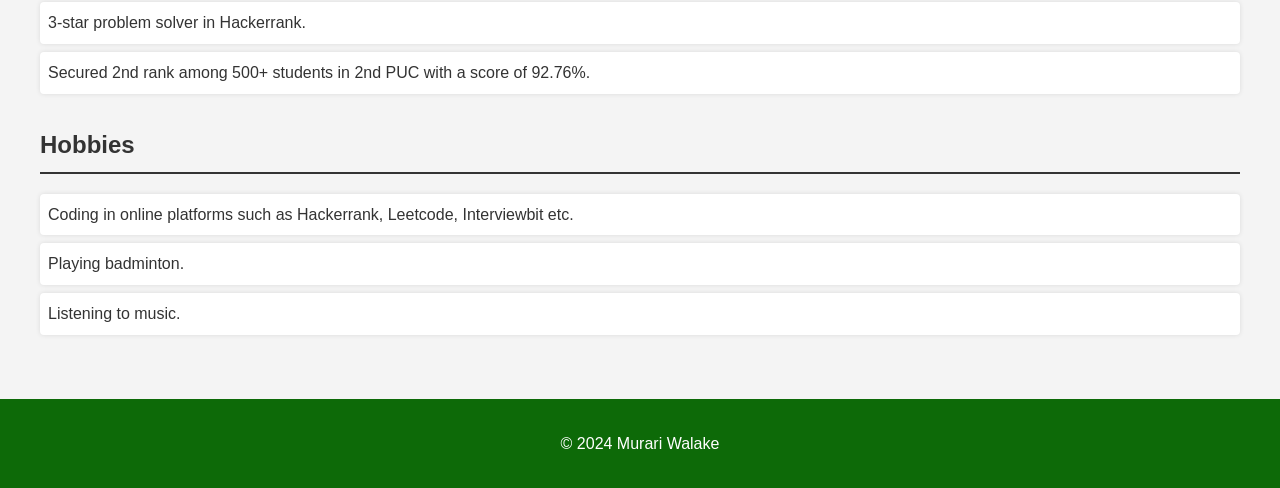
==== commit 3b1af472: "updated" ====
--- a/index.html
+++ b/index.html
@@ -11,18 +11,19 @@
     <div class="header-container">
         <div class="name-title">
             <h1>Murari P Walake</h1>
-            <p>Java Developer</p>
         </div>
         <div class="contact-info">
-            <div class="col-1">
-                <p>📞 +91 8105616117</p>
-                <p>📧 murariwalake@gmail.com</p>
-            </div>
-            <div class="col-2">
-                <p>🔗 <a href="https://linkedin.com/in/murari-walake-1a479414a" target="_blank">LinkedIn</a></p>
-                <p>🔗 <a href="https://github.com/murariwalake" target="_blank">GitHub</a></p>
-            </div>
-
+            <p>
+                Software Developer
+                <span class="vertical-line"></span>
+                📞 +91 8105616117
+                <span class="vertical-line"></span>
+                📧 murariwalake@gmail.com
+                <span class="vertical-line"></span>
+                🔗 <a href="https://linkedin.com/in/murari-walake-1a479414a" target="_blank">LinkedIn</a>
+                <span class="vertical-line"></span>
+                🔗 <a href="https://github.com/murariwalake" target="_blank">GitHub</a>
+            </p>
         </div>
     </div>
 </header>
--- a/styles.css
+++ b/styles.css
@@ -86,3 +86,13 @@
     bottom: 0;
 }
 
+.vertical-line {
+    display: inline-block;
+    width: 1px;
+    height: 0.8em; /* Adjust height as needed */
+    background-color: #fff; /* Color of the vertical line */
+    margin: 0 0.5em; /* Adjust margin as needed */
+    vertical-align: middle;
+}
+
+
